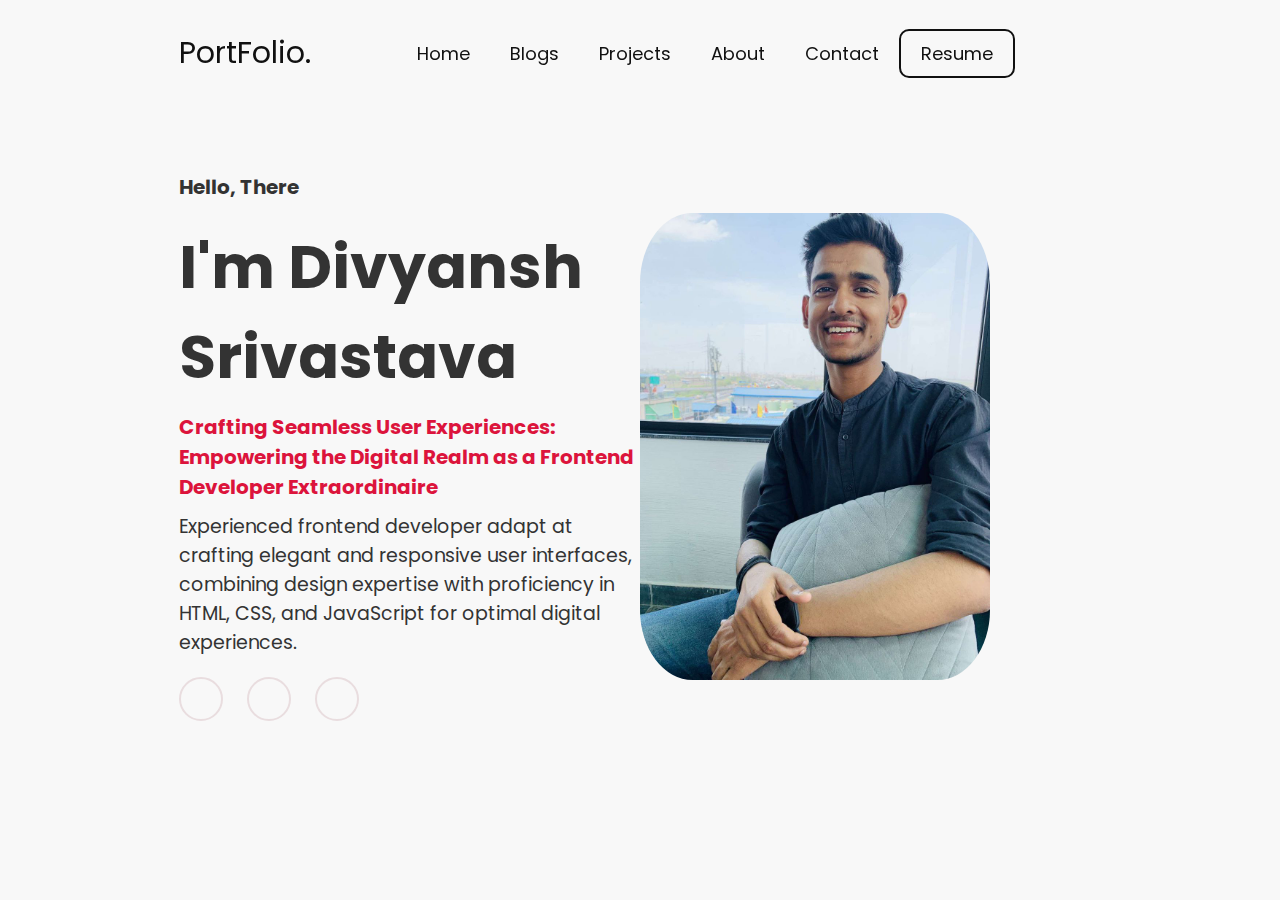
==== index.html @ de40b3d3 "upd" ====
<!DOCTYPE html>
<html lang="en">
<head>
    <meta charset="UTF-8">
    <meta name="viewport" content="width=device-width, initial-scale=1.0">
    <title>PortFolio</title>
    <link rel="preconnect" href="https://fonts.googleapis.com">
<link rel="preconnect" href="https://fonts.gstatic.com" crossorigin>
<link href="https://fonts.googleapis.com/css2?family=Inter:wght@100;200;300;400&family=Poppins:wght@100;200;400&display=swap" rel="stylesheet">
<link rel="stylesheet" href="https://cdnjs.cloudflare.com/ajax/libs/font-awesome/6.5.1/css/all.min.css" integrity="sha512-DTOQO9RWCH3ppGqcWaEA1BIZOC6xxalwEsw9c2QQeAIftl+Vegovlnee1c9QX4TctnWMn13TZye+giMm8e2LwA==" crossorigin="anonymous" referrerpolicy="no-referrer" />
<link rel="stylesheet" href="style.css">
</head>
<body class="bg">

    <!-- header -->
    <header>
        <div class="logo">
            <a href="#">PortFolio.</a>
        </div>
        <div class="navlist">
            <li><a href="#">Home</a></li>
            <li><a href="https://medium.com/@divyanshsrivastav72">Blogs</a></li>
            <li><a href="Projects.html">Projects</a></li>
            <li><a href="#">About</a></li>
            <li><a href="#">Contact</a></li>
            <div class="nav-btn"> <!-- Move this div inside the navlist -->
                <a href="https://drive.google.com/file/d/1wKIlevIMvNGySOxRd_EOC1e4FW3niekF/view?usp=sharing">Resume</a>
            </div>
        </div>

        
        <div class="menu">
<i class="fas fa-bars"></i>
        </div>
    </header>

<!-- home -->
    <section class="home">
        <div class="home-text">
            <h3>Hello, There</h3>
            <h1>I'm Divyansh Srivastava</h1>
            <h4>Crafting Seamless User Experiences: Empowering the Digital Realm as a Frontend Developer Extraordinaire</h4>
            <p>Experienced frontend developer adapt at crafting elegant and responsive user interfaces, combining design expertise with proficiency in HTML, CSS, and JavaScript for optimal digital experiences.</p>
            <div class="social-icon">
                <a href="https://twitter.com/SpongeeBob17"><i class="fab fa-x"></i></a>
                <a href="https://github.com/divyaannsh"><i class="fab fa-github"></i></a>
                 <a href="https://www.linkedin.com/in/divyansh-srivastav-a00127221/"> <i class="fab fa-linkedin"></i></a>                                      
                
            </div>
        </div>
        

        <div class="home-img">
            <img src="Images\photo_2024-01-02_00-02-20 (2).jpg" alt="">
        </div>
        
    </section>
    

    <script src="script.js"></script>
</body>
</html>
---- style.css ----
* {
    padding: 0;
    margin: 0;
    box-sizing: border-box;
    text-decoration: none;
    list-style: none;
    font-family: 'Inter', sans-serif;
    font-family: 'Poppins', sans-serif;
}
/* .bg{
    background-color: ;
} */
header {
    position: fixed;
    top: 0;
    right: 0;
    width: 100%;
    padding: 30px 14%;
    display: flex;
    align-items: center;
    justify-content: space-between;
}

.logo a {
    font-size: 30px;
    color: #111;
}

.navlist {
    display: flex;
    align-items: center;
}

.navlist a {
    padding: 10px 20px;
    color: #111;
    font-size: 18px;
    transition: all .4s;
}

.navlist a:hover {
    color: crimson;
}

.nav-btn a {
    padding: 10px 20px;
    border: 2px solid #111;
    border-radius: 10px;
    font-size: 18px;
    color: #111;
    transition: all .4s;
}

.nav-btn a:hover {
    background-color: #111;
    color: crimson;
}

.menu i {
    font-size: 30px;
    cursor: pointer;
    display: none;
}

section {
    padding: 60px 14%;
}

.home {
    display: grid;
    grid-template-columns: repeat(2, 1fr);
    align-items: center;
    height: 100vh;
    width: 100%;
}

.home-text h3 {
    font-size: 20px;
    margin-bottom: 20px;
}

.home-text h1 {
    font-size: 60px;
    margin-bottom: 10px;
}

.home-text h4 {
    font-size: 20px;
    margin-bottom: 10px;
    color: crimson;
}

.home-text p {
    font-size: 19px;
    margin-bottom: 20px;
}

.social-icon i {
    font-size: 30px;
    width: 30px;
    height: 30px;
    border: 2px solid rgb(233, 221, 223);
    padding: 20px;
    display: inline-flex;
    align-items: center;
    justify-content: center;
    margin-right: 20px;
    border-radius: 50%;
    transition: all 0.4s;
    cursor: pointer;
}

.social-icon i:hover {
    background-color: crimson;
    color: #fff;
}

.home-img img {
    max-width: 100%;
    width: 350px;
    height: auto;
    border-radius: 15%;
}

@media (max-width: 1155px) {
    header {
        padding: 30px 5%;
    }

    section {
        padding: 60px 5%;
    }
}

@media (max-width: 1024px) {
    .nav-btn a {
        display: none;
    }

    .home-text h1 {
        font-size: 55px;
    }
}

@media (max-width: 990px) {
    .menu i {
        display: block;
    }

    .navlist {
        position: absolute;
        top: 100%;
        right: -100%;
        background-color: #111;
        height: 100vh;
        width: 40%;
        display: flex;
        flex-direction: column;
        align-items: center;
        justify-content: center;
        transition: all .4s;
    }

    .navlist.active {
        right: 0;
    }

    .navlist a {
        color: #fff;
        display: block;
    }

    .home {
        display: flex;
        flex-direction: column;
    }

    .home-text {
        order: 2;
        text-align: center;
    }

    .home-text h1 {
        font-size: 45px;
    }
}

@media (max-width: 490px) {
    .home-text h1 {
        font-size: 35px;
    }

    .home-text p {
        font-size: 17px;
    }
}


body {
    
    background-color: #f8f8f8;
    color: #333;
}
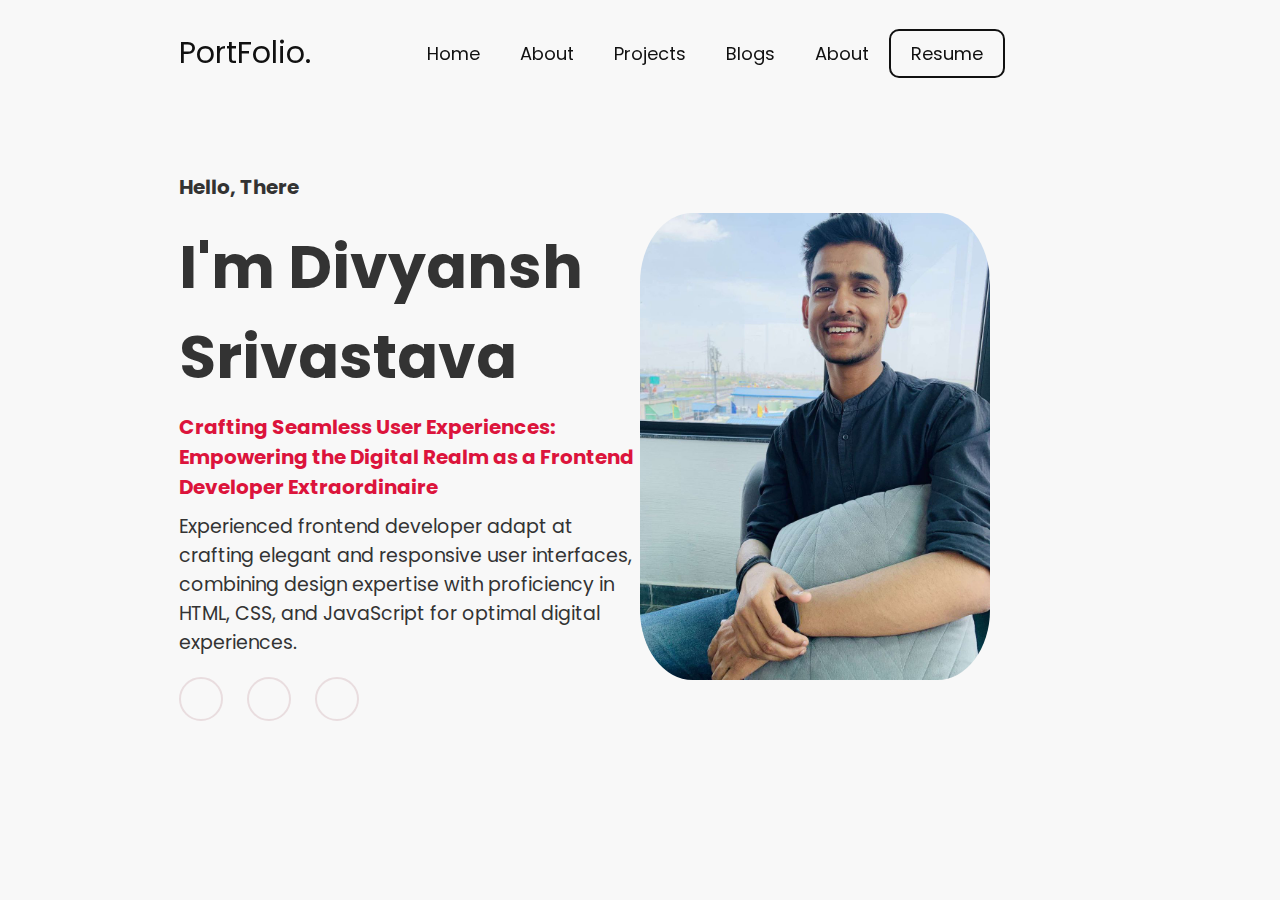
==== commit 0f82147b: "update" ====
--- a/index.html
+++ b/index.html
@@ -18,12 +18,13 @@
             <a href="#">PortFolio.</a>
         </div>
         <div class="navlist">
-            <li><a href="#">Home</a></li>
+            <li><a href="index.html">Home</a></li>
+            <li><a href="About.html">About</a></li>
+            <li><a href="Projects.html">Projects</a></li>
             <li><a href="https://medium.com/@divyanshsrivastav72">Blogs</a></li>
-            <li><a href="Projects.html">Projects</a></li>
-            <li><a href="#">About</a></li>
-            <li><a href="#">Contact</a></li>
-            <div class="nav-btn"> <!-- Move this div inside the navlist -->
+            <li><a href="About.html">About</a></li>
+            <!-- <li><a href="#">Contact</a></li> -->
+            <div class="nav-btn"> 
                 <a href="https://drive.google.com/file/d/1wKIlevIMvNGySOxRd_EOC1e4FW3niekF/view?usp=sharing">Resume</a>
             </div>
         </div>
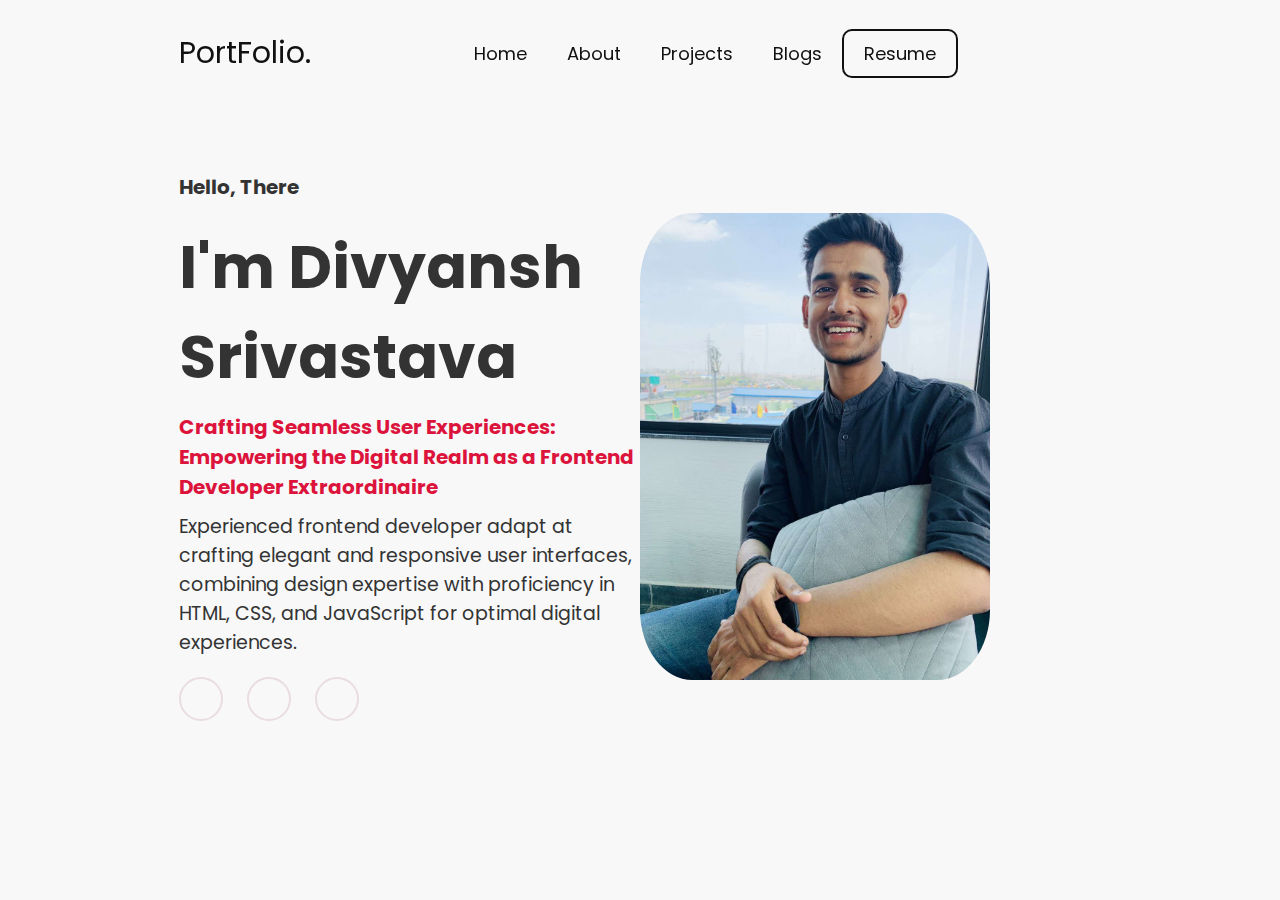
==== commit db4a732f: "Update index.html" ====
--- a/index.html
+++ b/index.html
@@ -22,7 +22,7 @@
             <li><a href="About.html">About</a></li>
             <li><a href="Projects.html">Projects</a></li>
             <li><a href="https://medium.com/@divyanshsrivastav72">Blogs</a></li>
-            <li><a href="About.html">About</a></li>
+            <!-- <li><a href="About.html">About</a></li> -->
             <!-- <li><a href="#">Contact</a></li> -->
             <div class="nav-btn"> 
                 <a href="https://drive.google.com/file/d/1wKIlevIMvNGySOxRd_EOC1e4FW3niekF/view?usp=sharing">Resume</a>
